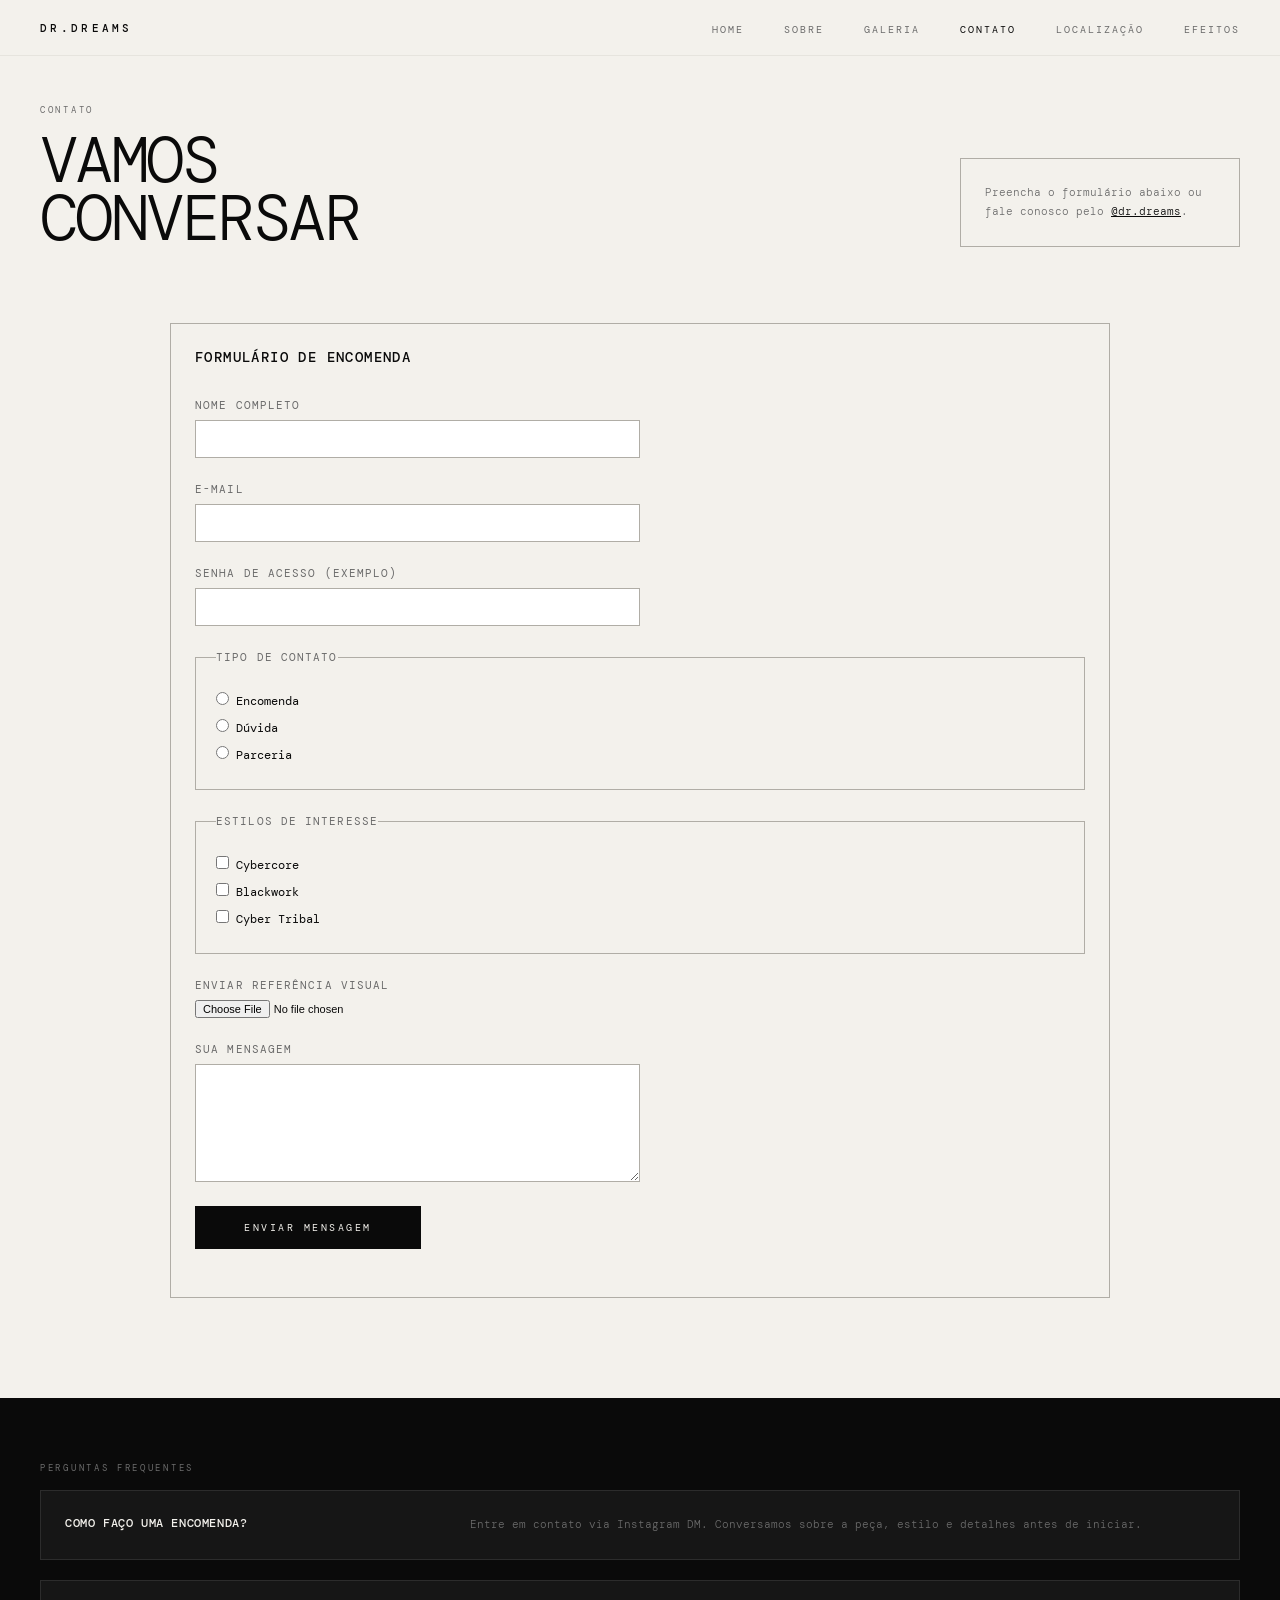
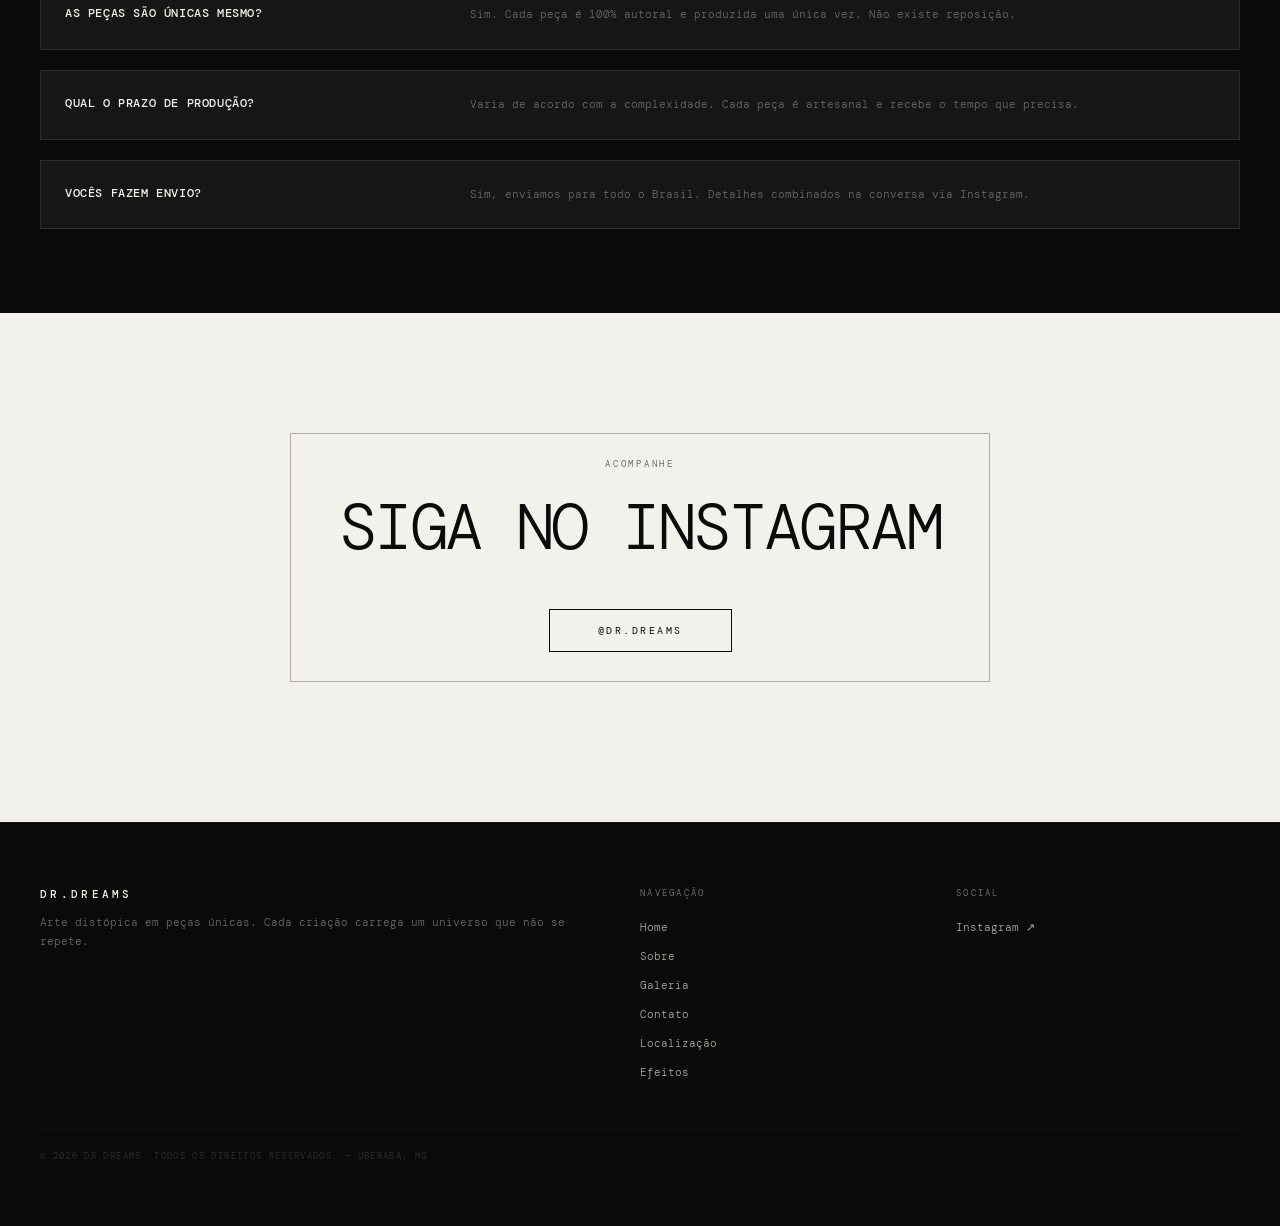
==== contato.html @ 833ba6d3 "Publica site Dr.Dreams com paginas HTML, formulario, conteudo externo e efeitos visuais." ====
<!DOCTYPE html>
<html lang="pt-BR">

  <head>
    <meta charset="UTF-8" />
    <meta name="viewport" content="width=device-width, initial-scale=1.0" />
    <meta name="description" content="Formulário de contato da Dr.Dreams para encomendas e dúvidas." />
    <meta name="author" content="Dr.Dreams" />
    <title>Dr.Dreams — Contato</title>
    <link rel="stylesheet" href="style.css" />
  </head>

  <body>

    <!-- Cabeçalho com menu de navegação -->
    <header>
      <nav class="navbar">
        <a href="index.html" class="nav-logo">Dr.Dreams</a>
        <ul class="nav-links">
          <li><a href="index.html" class="nav-link">Home</a></li>
          <li><a href="sobre.html" class="nav-link">Sobre</a></li>
          <li><a href="galeria.html" class="nav-link">Galeria</a></li>
          <li><a href="contato.html" class="nav-link active">Contato</a></li>
          <li><a href="localizacao.html" class="nav-link">Localização</a></li>
          <li><a href="efeitos.html" class="nav-link">Efeitos</a></li>
        </ul>
      </nav>
    </header>

    <main class="pagina-contato">

      <!-- Título da página -->
      <section class="secao-titulo">
        <div class="titulo-principal">
          <p class="section-tag">Contato</p>
          <h1 class="titulo-grande">Vamos<br />conversar</h1>
        </div>
        <div class="caixa caixa-clara texto-intro">
          <p>Preencha o formulário abaixo ou fale conosco pelo <a href="https://instagram.com/dr.dreams" target="_blank">@dr.dreams</a>.</p>
        </div>
      </section>

      <!-- Formulário de contato -->
      <section class="secao-formulario">
        <div class="conteudo-formulario caixa caixa-clara">

          <h2 class="titulo-formulario">Formulário de Encomenda</h2>

          <!-- action = página que recebe os dados | method = post envia de forma segura -->
          <form id="formulario-contato" action="#" method="post">

            <!-- Campo de texto: nome -->
            <div class="grupo-campo">
              <label for="nome">Nome completo</label>
              <input type="text" id="nome" name="nome" class="input-padrao" />
            </div>

            <!-- Campo de texto: e-mail -->
            <div class="grupo-campo">
              <label for="email">E-mail</label>
              <input type="text" id="email" name="email" class="input-padrao" />
            </div>

            <!-- Campo de senha: caracteres ficam ocultos -->
            <div class="grupo-campo">
              <label for="senha">Senha de acesso (exemplo)</label>
              <input type="password" id="senha" name="senha" class="input-padrao" />
            </div>

            <!-- Botões de rádio: só uma opção por vez (mesmo name) -->
            <fieldset class="grupo-campo">
              <legend>Tipo de contato</legend>

              <label for="tipo-encomenda">
                <input type="radio" id="tipo-encomenda" name="tipo-contato" value="encomenda" />
                Encomenda
              </label>

              <label for="tipo-duvida">
                <input type="radio" id="tipo-duvida" name="tipo-contato" value="duvida" />
                Dúvida
              </label>

              <label for="tipo-parceria">
                <input type="radio" id="tipo-parceria" name="tipo-contato" value="parceria" />
                Parceria
              </label>
            </fieldset>

            <!-- Checkboxes: pode marcar mais de uma -->
            <fieldset class="grupo-campo">
              <legend>Estilos de interesse</legend>

              <label for="estilo-cybercore">
                <input type="checkbox" id="estilo-cybercore" name="estilo" value="cybercore" />
                Cybercore
              </label>

              <label for="estilo-blackwork">
                <input type="checkbox" id="estilo-blackwork" name="estilo" value="blackwork" />
                Blackwork
              </label>

              <label for="estilo-tribal">
                <input type="checkbox" id="estilo-tribal" name="estilo" value="tribal" />
                Cyber Tribal
              </label>
            </fieldset>

            <!-- Upload de arquivo -->
            <div class="grupo-campo">
              <label for="referencia">Enviar referência visual</label>
              <input type="file" id="referencia" name="referencia" />
            </div>

            <!-- Área de texto para mensagens longas -->
            <div class="grupo-campo">
              <label for="mensagem">Sua mensagem</label>
              <textarea id="mensagem" name="mensagem" class="input-padrao" rows="6" cols="50"></textarea>
            </div>

            <!-- Botão que envia o formulário -->
            <div class="grupo-campo">
              <input type="submit" value="Enviar mensagem" class="botao-enviar" />
            </div>

          </form>

        </div>
      </section>

      <!-- Perguntas frequentes -->
      <section class="secao-faq">
        <p class="section-tag">Perguntas Frequentes</p>

        <article class="caixa caixa-escura item-faq">
          <h2 class="faq-pergunta">Como faço uma encomenda?</h2>
          <p class="faq-resposta">Entre em contato via Instagram DM. Conversamos sobre a peça, estilo e detalhes antes de iniciar.</p>
        </article>

        <article class="caixa caixa-escura item-faq">
          <h2 class="faq-pergunta">As peças são únicas mesmo?</h2>
          <p class="faq-resposta">Sim. Cada peça é 100% autoral e produzida uma única vez. Não existe reposição.</p>
        </article>

        <article class="caixa caixa-escura item-faq">
          <h2 class="faq-pergunta">Qual o prazo de produção?</h2>
          <p class="faq-resposta">Varia de acordo com a complexidade. Cada peça é artesanal e recebe o tempo que precisa.</p>
        </article>

        <article class="caixa caixa-escura item-faq">
          <h2 class="faq-pergunta">Vocês fazem envio?</h2>
          <p class="faq-resposta">Sim, enviamos para todo o Brasil. Detalhes combinados na conversa via Instagram.</p>
        </article>
      </section>

      <!-- Chamada para ação -->
      <section class="cta">
        <div class="caixa caixa-clara caixa-centralizada">
          <p class="section-tag">Acompanhe</p>
          <h2 class="cta-title">Siga no Instagram</h2>
          <a href="https://instagram.com/dr.dreams" target="_blank" class="cta-btn">@dr.dreams</a>
        </div>
      </section>

    </main>

    <!-- Rodapé -->
    <footer class="footer">
      <div class="footer-brand">
        <h3 class="footer-logo">Dr.Dreams</h3>
        <p class="footer-desc">Arte distópica em peças únicas. Cada criação carrega um universo que não se repete.</p>
      </div>

      <nav class="footer-nav">
        <p class="footer-label">Navegação</p>
        <ul class="footer-links">
          <li><a href="index.html">Home</a></li>
          <li><a href="sobre.html">Sobre</a></li>
          <li><a href="galeria.html">Galeria</a></li>
          <li><a href="contato.html">Contato</a></li>
          <li><a href="localizacao.html">Localização</a></li>
          <li><a href="efeitos.html">Efeitos</a></li>
        </ul>
      </nav>

      <div class="footer-social">
        <p class="footer-label">Social</p>
        <a href="https://instagram.com/dr.dreams" target="_blank" class="footer-ig">Instagram ↗</a>
      </div>

      <p class="footer-copy">© 2026 Dr.Dreams. Todos os direitos reservados. — Uberaba, MG</p>
    </footer>

  </body>

</html>
---- style.css ----
/* ── Fonte ── */
@import url('https://fonts.googleapis.com/css2?family=DM+Mono:ital,wght@0,300;0,400;0,500;1,300&display=swap');

/* ── Variáveis ── */
:root {
  --black:      #0A0A0A;
  --dark:       #161616;
  --gray-dark:  #2C2C2C;
  --gray:       #6B6B6B;
  --gray-light: #B0ADA6;
  --offwhite:   #F3F1EC;
  --green:      #3DFF12;
}

/* ── Reset ── */
* {
  margin: 0;
  padding: 0;
  box-sizing: border-box;
}

html {
  scroll-behavior: smooth;
}

body {
  font-family: 'DM Mono', monospace;
  background-color: var(--offwhite);
  color: var(--black);
}

/* ── Caixas (modelo de caixa do CSS) ── */
/* Cada caixa tem: conteúdo + padding (espaço interno) + border (borda) + margin (espaço externo) */

.caixa {
  border: 1px solid #B0ADA6;
  padding: 24px;
  margin-bottom: 20px;
}

.caixa-clara {
  background-color: #F3F1EC;
  border: 1px solid #B0ADA6;
  padding: 24px;
  margin-bottom: 20px;
}

.caixa-escura {
  background-color: #161616;
  border: 1px solid #2C2C2C;
  padding: 24px;
  margin-bottom: 20px;
}

.caixa-preta {
  background-color: #0A0A0A;
  border: 1px solid #2C2C2C;
  padding: 24px;
  margin-bottom: 20px;
}

.caixa-centralizada {
  max-width: 700px;
  margin-left: auto;
  margin-right: auto;
}

.caixa-linha {
  display: flex;
  flex-wrap: wrap;
  gap: 20px;
}

.caixa-linha .caixa,
.caixa-linha .caixa-clara,
.caixa-linha .caixa-escura,
.caixa-linha .caixa-preta {
  flex: 1;
  min-width: 200px;
  margin-bottom: 0;
}

/* ── Navbar ── */
.navbar {
  position: fixed;
  top: 0;
  left: 0;
  right: 0;
  z-index: 100;
  height: 56px;
  background-color: var(--offwhite);
  border-bottom: 1px solid rgba(176, 173, 166, 0.2);
  display: flex;
  align-items: center;
  justify-content: space-between;
  padding: 0 40px;
}

.nav-logo {
  font-size: 11px;
  font-weight: 500;
  letter-spacing: 0.3em;
  text-transform: uppercase;
  color: var(--black);
  text-decoration: none;
}

.nav-links {
  list-style: none;
  display: flex;
  gap: 40px;
}

.nav-link {
  font-size: 10px;
  letter-spacing: 0.2em;
  text-transform: uppercase;
  color: var(--gray);
  text-decoration: none;
  transition: color 0.3s;
}

.nav-link:hover,
.nav-link.active {
  color: var(--black);
}

/* Menu dropdown — submenu escondido até passar o mouse */
.item-menu {
  position: relative;
}

.submenu {
  display: none;
  position: absolute;
  top: 100%;
  left: 0;
  list-style: none;
  min-width: 160px;
  background-color: #F3F1EC;
  border: 1px solid #B0ADA6;
  padding: 8px 0;
  margin-top: 12px;
  box-shadow: 4px 8px 16px rgba(10, 10, 10, 0.15);
}

.submenu a {
  display: block;
  padding: 10px 20px;
  font-size: 9px;
  letter-spacing: 0.15em;
  text-transform: uppercase;
  color: #6B6B6B;
  text-decoration: none;
  transition: color 0.3s, background-color 0.3s;
}

.submenu a:hover {
  color: #0A0A0A;
  background-color: rgba(61, 255, 18, 0.1);
}

.item-menu:hover .submenu {
  display: block;
}

.nav-toggle {
  display: none;
  flex-direction: column;
  gap: 5px;
  background: none;
  border: none;
  cursor: pointer;
  width: 20px;
}

.nav-toggle span {
  display: block;
  height: 1px;
  background-color: var(--black);
}

/* ── Hero ── */
.hero {
  min-height: 100vh;
  padding-top: 56px;
  background-color: var(--black);
  display: grid;
  grid-template-columns: 7fr 5fr;
}

.hero-content {
  display: flex;
  flex-direction: column;
  justify-content: flex-end;
  padding: 60px 40px;
}

.section-tag {
  font-size: 9px;
  letter-spacing: 0.3em;
  text-transform: uppercase;
  color: var(--gray);
  margin-bottom: 16px;
}

.hero-title {
  font-size: clamp(4rem, 12vw, 11rem);
  font-weight: 300;
  line-height: 0.85;
  letter-spacing: -0.05em;
  text-transform: uppercase;
  color: var(--offwhite);
}

.hero-title span {
  display: inline-block;
  margin-left: 0.15em;
}

.hero-sub {
  font-size: 11px;
  font-weight: 300;
  letter-spacing: 0.1em;
  color: var(--gray-light);
  line-height: 1.8;
  margin-top: 24px;
}

.hero-logo {
  border-left: 1px solid rgba(44, 44, 44, 0.2);
  display: flex;
  align-items: center;
  justify-content: center;
  padding: 40px;
}

.caixa-logo-hero {
  margin-bottom: 0;
  display: flex;
  align-items: center;
  justify-content: center;
  width: 100%;
  max-width: 280px;
  min-height: 280px;
}

.hero-content .caixa-escura {
  margin-bottom: 0;
}

.hero-content .section-tag {
  color: var(--gray);
}

.logo-circle {
  width: 160px;
  height: 160px;
  border: 1px solid rgba(44, 44, 44, 0.4);
  border-radius: 50%;
  display: flex;
  align-items: center;
  justify-content: center;
  font-size: 8px;
  letter-spacing: 0.3em;
  text-transform: uppercase;
  color: var(--gray);
}

/* ── Manifesto ── */
.manifesto {
  background-color: var(--offwhite);
  padding: 120px 40px;
  text-align: center;
}

.manifesto-quote {
  font-size: clamp(1.2rem, 2.5vw, 2rem);
  font-weight: 300;
  font-style: italic;
  color: var(--black);
  line-height: 1.6;
  letter-spacing: -0.01em;
  max-width: 700px;
  margin: 0 auto;
}

.caixa .manifesto-quote {
  margin: 0;
}

/* ── Preview ── */
.preview {
  background-color: var(--black);
  padding: 120px 40px;
  display: grid;
  grid-template-columns: repeat(3, 1fr);
  gap: 1px;
  background-image: linear-gradient(var(--gray-dark), var(--gray-dark));
  background-size: 1px 100%;
  background-repeat: no-repeat;
  background-position: center;
}

.preview-card {
  background-color: var(--black);
  padding: 40px 32px;
  min-height: 320px;
  display: flex;
  flex-direction: column;
  justify-content: space-between;
  transition: background-color 0.5s;
}

.preview-card:hover {
  background-color: var(--dark);
}

.card-num {
  font-size: 9px;
  letter-spacing: 0.3em;
  text-transform: uppercase;
  color: var(--gray);
}

.card-body {
  margin-top: auto;
}

.card-title {
  font-size: 16px;
  font-weight: 300;
  letter-spacing: 0.05em;
  text-transform: uppercase;
  color: var(--offwhite);
  margin-bottom: 8px;
}

.card-desc {
  font-size: 11px;
  font-weight: 300;
  color: var(--gray);
  line-height: 1.8;
}

.card-cta {
  display: inline-block;
  margin-top: 20px;
  font-size: 9px;
  letter-spacing: 0.2em;
  text-transform: uppercase;
  color: var(--gray);
  text-decoration: none;
  transition: color 0.3s;
}

.preview-card:hover .card-cta {
  color: var(--green);
}

/* ── CTA ── */
.cta {
  background-color: var(--offwhite);
  padding: 120px 40px;
  text-align: center;
}

.cta-title {
  font-size: clamp(2rem, 5vw, 4rem);
  font-weight: 300;
  letter-spacing: -0.04em;
  text-transform: uppercase;
  color: var(--black);
  margin-top: 8px;
  margin-bottom: 40px;
}

.cta-btn {
  display: inline-block;
  border: 1px solid var(--black);
  font-family: 'DM Mono', monospace;
  font-size: 10px;
  letter-spacing: 0.25em;
  text-transform: uppercase;
  padding: 14px 48px;
  color: var(--black);
  text-decoration: none;
  position: relative;
  overflow: hidden;
  z-index: 1;
  transition: color 0.4s;
}

.cta-btn::before {
  content: '';
  position: absolute;
  top: 0;
  left: 0;
  width: 0;
  height: 100%;
  background-color: var(--green);
  transition: width 0.4s ease;
  z-index: -1;
}

.cta-btn:hover::before {
  width: 100%;
}

/* ── Footer ── */
.footer {
  background-color: var(--black);
  border-top: 1px solid rgba(44, 44, 44, 0.3);
  padding: 64px 40px;
  display: grid;
  grid-template-columns: 2fr 1fr 1fr;
  gap: 32px;
}

.footer-logo {
  font-size: 11px;
  font-weight: 500;
  letter-spacing: 0.3em;
  text-transform: uppercase;
  color: var(--offwhite);
  margin-bottom: 12px;
}

.footer-desc {
  font-size: 11px;
  font-weight: 300;
  color: var(--gray);
  line-height: 1.7;
}

.footer-label {
  font-size: 9px;
  letter-spacing: 0.25em;
  text-transform: uppercase;
  color: var(--gray);
  margin-bottom: 16px;
}

.footer-links {
  list-style: none;
  display: flex;
  flex-direction: column;
  gap: 8px;
}

.footer-links a {
  font-size: 11px;
  font-weight: 300;
  color: var(--gray-light);
  text-decoration: none;
  transition: color 0.3s;
}

.footer-links a:hover {
  color: var(--offwhite);
}

.footer-ig {
  font-size: 11px;
  font-weight: 300;
  color: var(--gray-light);
  text-decoration: none;
  transition: color 0.3s;
}

.footer-ig:hover {
  color: var(--green);
}

.footer-copy {
  grid-column: 1 / -1;
  font-size: 9px;
  letter-spacing: 0.15em;
  text-transform: uppercase;
  color: var(--gray-dark);
  border-top: 1px solid rgba(44, 44, 44, 0.3);
  padding-top: 20px;
  margin-top: 16px;
}

/* ── Páginas internas (Sobre, Galeria, Contato) ── */
main {
  padding-top: 56px;
}

.hero {
  margin-top: -56px;
}

/* Sobre */
.pagina-sobre {
  background-color: var(--offwhite);
}

.secao-titulo {
  display: flex;
  justify-content: space-between;
  align-items: flex-end;
  gap: 24px;
  padding: 48px 40px 36px;
}

.titulo-grande {
  font-size: clamp(2.5rem, 6vw, 4rem);
  font-weight: 300;
  line-height: 0.9;
  letter-spacing: -0.04em;
  text-transform: uppercase;
  color: var(--black);
}

.texto-intro {
  font-size: 11px;
  font-weight: 300;
  color: var(--gray);
  line-height: 1.8;
  max-width: 280px;
  margin-bottom: 0;
}

.texto-intro p {
  margin: 0;
}

.linha-divisoria {
  height: 1px;
  background-color: rgba(176, 173, 166, 0.3);
  margin: 0 40px;
}

.secao-origem {
  display: flex;
  gap: 40px;
  padding: 64px 40px;
}

.caixa-logo {
  flex: 1;
  min-height: 400px;
  display: flex;
  align-items: center;
  justify-content: center;
  margin-bottom: 0;
}

.lista-origem {
  flex: 1.4;
}

.item-origem {
  display: flex;
  flex-direction: column;
  gap: 8px;
}

.item-titulo {
  font-size: 8px;
  letter-spacing: 0.25em;
  text-transform: uppercase;
  color: var(--gray);
  min-width: 100px;
  font-weight: 400;
}

.item-texto {
  font-size: 12px;
  font-weight: 300;
  color: var(--gray);
  line-height: 1.8;
}

.secao-principios {
  background-color: var(--black);
  padding: 64px 40px;
}

.lista-principios {
  display: flex;
  flex-wrap: wrap;
  gap: 20px;
  margin-top: 16px;
}

.card-principio {
  flex: 1;
  margin-bottom: 0;
}

.card-titulo-principio {
  font-size: 13px;
  font-weight: 500;
  letter-spacing: 0.1em;
  text-transform: uppercase;
  color: var(--offwhite);
  margin-bottom: 10px;
}

.secao-manifesto-sobre {
  display: flex;
  gap: 24px;
  padding: 64px 40px;
  background-color: var(--offwhite);
}

.manifesto-lado-esquerdo {
  flex: 1;
}

.manifesto-lado-direito {
  flex: 2;
}

.linha-verde {
  width: 28px;
  height: 1px;
  background-color: rgba(61, 255, 18, 0.4);
  margin-top: 8px;
}

.lista-manifesto {
  list-style: none;
  margin-top: 20px;
  display: flex;
  flex-direction: column;
  gap: 12px;
}

.lista-manifesto li {
  font-size: 11px;
  font-weight: 300;
  color: var(--gray);
  line-height: 1.8;
  border-left: 3px solid #3DFF12;
}

/* Galeria */
.fundo-escuro {
  background-color: var(--black);
  color: var(--offwhite);
}

.pagina-galeria .section-tag {
  color: var(--gray);
}

.secao-titulo-galeria {
  display: flex;
  justify-content: space-between;
  align-items: flex-end;
  padding: 64px 40px 40px;
}

.titulo-galeria {
  font-size: clamp(3rem, 10vw, 6rem);
  font-weight: 300;
  line-height: 0.85;
  letter-spacing: -0.05em;
  text-transform: uppercase;
  color: var(--offwhite);
}

.texto-intro-galeria {
  font-size: 11px;
  font-weight: 300;
  color: var(--gray);
  line-height: 1.8;
  max-width: 240px;
  margin-bottom: 0;
}

.texto-intro-galeria p {
  margin: 0;
}

.secao-filtros {
  display: flex;
  flex-wrap: wrap;
  gap: 24px;
  align-items: center;
  margin: 0 40px 20px;
}

.filtro-ativo,
.filtro {
  font-size: 8px;
  letter-spacing: 0.2em;
  text-transform: uppercase;
}

.filtro-ativo {
  color: var(--offwhite);
}

.filtro {
  color: var(--gray);
}

.contador-pecas {
  margin-left: auto;
  font-size: 8px;
  letter-spacing: 0.15em;
  color: var(--gray);
}

.secao-grade {
  display: flex;
  flex-wrap: wrap;
  gap: 6px;
  padding: 12px 40px 64px;
}

.peca {
  flex: 1 1 calc(33% - 6px);
  min-height: 200px;
  display: flex;
  flex-direction: column;
  justify-content: flex-end;
  position: relative;
  margin-bottom: 0;
}

.peca-grande {
  flex: 1 1 calc(66% - 6px);
  min-height: 300px;
  padding: 20px;
}

.peca-num {
  position: absolute;
  top: 14px;
  right: 14px;
  font-size: 8px;
  letter-spacing: 0.3em;
  color: var(--gray);
}

.peca-info {
  display: flex;
  justify-content: space-between;
  align-items: flex-end;
  width: 100%;
}

.peca-nome {
  font-size: 12px;
  font-weight: 500;
  letter-spacing: 0.1em;
  text-transform: uppercase;
  color: var(--offwhite);
}

.peca-tipo {
  font-size: 8px;
  text-transform: uppercase;
  color: var(--gray);
}

.secao-universo {
  border-top: 1px solid rgba(44, 44, 44, 0.2);
  padding: 64px 40px;
}

.lista-universo {
  list-style: none;
  margin-top: 16px;
}

.lista-universo li {
  display: flex;
  justify-content: space-between;
  align-items: center;
}

.universo-nome {
  font-size: 18px;
  font-weight: 300;
  letter-spacing: 0.1em;
  text-transform: uppercase;
  color: var(--offwhite);
}

.universo-num {
  font-size: 8px;
  color: var(--gray);
}

/* Contato */
.pagina-contato {
  background-color: var(--offwhite);
}

.secao-contato-principal {
  display: flex;
  gap: 40px;
  padding: 64px 40px;
}

.contato-info {
  flex: 1;
  display: flex;
  flex-direction: column;
  gap: 28px;
}

.bloco-info {
  margin-top: 0;
}

.info-label {
  font-size: 8px;
  letter-spacing: 0.25em;
  text-transform: uppercase;
  color: var(--gray);
  margin-bottom: 6px;
}

.info-destaque {
  font-size: 18px;
  font-weight: 300;
  letter-spacing: 0.05em;
  color: var(--black);
  text-decoration: none;
  transition: color 0.3s;
}

.info-destaque:hover {
  color: var(--green);
}

.info-texto,
.info-texto-escuro {
  font-size: 11px;
  font-weight: 300;
  line-height: 1.8;
  margin-top: 6px;
}

.info-texto {
  color: var(--gray);
  max-width: 260px;
}

.info-texto-escuro {
  color: var(--black);
}

.contato-detalhes .bloco-info {
  flex: 1;
}

.painel-visual {
  flex: 1.4;
  min-height: 400px;
  display: flex;
  flex-direction: column;
  align-items: center;
  justify-content: center;
  gap: 16px;
  margin-bottom: 0;
}

.painel-frase {
  font-size: 9px;
  letter-spacing: 0.25em;
  text-transform: uppercase;
  color: var(--gray);
}

.secao-faq {
  background-color: var(--black);
  padding: 64px 40px;
}

.secao-faq .section-tag {
  color: var(--gray);
}

.item-faq {
  display: flex;
  gap: 32px;
}

.faq-pergunta {
  flex: 1;
  font-size: 12px;
  font-weight: 500;
  letter-spacing: 0.05em;
  text-transform: uppercase;
  color: var(--offwhite);
}

.faq-resposta {
  flex: 2;
  font-size: 11px;
  font-weight: 300;
  color: var(--gray);
  line-height: 1.8;
}

/* ── Formulário de contato ── */
.secao-formulario {
  padding: 40px 20px 80px;
}

/* Largura fixa centralizada, como no material da disciplina */
.conteudo-formulario {
  max-width: 940px;
  margin-left: auto;
  margin-right: auto;
}

.titulo-formulario {
  font-size: 14px;
  font-weight: 500;
  letter-spacing: 0.1em;
  text-transform: uppercase;
  margin-bottom: 32px;
}

/* Labels e inputs em bloco — cada um ocupa a linha inteira */
.grupo-campo {
  margin-bottom: 24px;
}

.grupo-campo label,
.grupo-campo legend {
  display: block;
  font-size: 11px;
  letter-spacing: 0.1em;
  text-transform: uppercase;
  color: #6B6B6B;
  margin-bottom: 8px;
}

/* Estilo só para texto e textarea — não afeta rádio, checkbox e file */
.input-padrao {
  display: block;
  width: 50%;
  padding: 10px 12px;
  font-family: 'DM Mono', monospace;
  font-size: 12px;
  border: 1px solid #B0ADA6;
  background-color: #FFFFFF;
  color: #0A0A0A;
}

/* Fieldset agrupa rádio e checkbox */
fieldset.grupo-campo {
  border: 1px solid #B0ADA6;
  padding: 16px 20px;
}

fieldset.grupo-campo legend {
  font-size: 11px;
  letter-spacing: 0.1em;
  text-transform: uppercase;
  color: #6B6B6B;
  margin-bottom: 12px;
}

fieldset.grupo-campo label {
  display: block;
  text-transform: none;
  letter-spacing: normal;
  font-size: 12px;
  color: #0A0A0A;
  margin-bottom: 10px;
}

/* Input de arquivo em bloco, sem a classe input-padrao */
.grupo-campo input[type="file"] {
  display: block;
  font-size: 11px;
}

/* Botão de envio com estilo próprio */
.botao-enviar {
  display: block;
  padding: 14px 48px;
  font-family: 'DM Mono', monospace;
  font-size: 10px;
  letter-spacing: 0.25em;
  text-transform: uppercase;
  background-color: #0A0A0A;
  color: #F3F1EC;
  border: 1px solid #0A0A0A;
  cursor: pointer;
  transition: background-color 0.3s;
}

.botao-enviar:hover {
  background-color: #3DFF12;
  color: #0A0A0A;
}

.texto-intro a {
  color: #0A0A0A;
}

/* ── Página de conteúdo externo (Localização) ── */

/* Tamanho base em px — os em se calculam a partir daqui */
.pagina-externo {
  font-size: 16px;
  background-color: #F3F1EC;
}

/* Gradiente linear: transição de cores em linha */
.secao-hero-externo {
  padding: 3em 2.5em 2.5em;
  text-align: center;
  background: linear-gradient(45deg, #0A0A0A, #2C2C2C, #0A0A0A);
}

.secao-hero-externo .section-tag {
  color: #B0ADA6;
}

.titulo-externo {
  font-size: 3em;
  font-weight: 300;
  letter-spacing: -0.04em;
  text-transform: uppercase;
  color: #F3F1EC;
  margin-bottom: 0.5em;
}

.texto-externo {
  font-size: 0.85em;
  color: #B0ADA6;
  letter-spacing: 0.1em;
}

.secao-apresentacao {
  padding: 2.5em 1.25em;
}

.subtitulo-externo {
  font-size: 1.25em;
  font-weight: 500;
  letter-spacing: 0.1em;
  text-transform: uppercase;
  margin-bottom: 1em;
}

.paragrafo-externo {
  font-size: 0.9em;
  line-height: 1.8;
  color: #6B6B6B;
  margin-bottom: 1em;
}

/* Float: logo sai do fluxo normal e o texto contorna */
.logo-flutuante {
  float: left;
  width: 7em;
  height: 7em;
  margin: 0 1.5em 1em 0;
}

.caixa-flutuante {
  margin-bottom: 0;
}

/* Clear: limpa a flutuação para não afetar as seções abaixo */
.limpar {
  clear: both;
}

/* Gradiente radial: cores irradiam do centro */
.secao-mapa {
  padding: 2.5em 1.25em;
  background: linear-gradient(180deg, #F3F1EC, #E8E5DE);
}

.secao-video {
  padding: 2.5em 1.25em 4em;
  background: radial-gradient(circle at center, #2C2C2C, #0A0A0A);
}

.secao-video .subtitulo-externo,
.secao-video .paragrafo-externo {
  color: #F3F1EC;
}

.secao-video .paragrafo-externo {
  color: #B0ADA6;
}

/* calc(): largura e altura proporcionais e responsivas */
.iframe-externo {
  display: block;
  width: calc(100% - 2em);
  max-width: calc(940px - 2em);
  margin: 1.5em auto 0;
  border: 1px solid #2C2C2C;
}

.iframe-mapa {
  height: calc(250px + 10vw);
  max-height: 450px;
}

.iframe-video {
  height: calc((100vw - 4em) * 0.5625);
  max-height: 400px;
}

/* ── Página de Efeitos (opacidade e sombra) ── */

.pagina-efeitos {
  background-color: #F3F1EC;
}

.secao-titulo-efeitos {
  padding: 48px 40px 32px;
  text-align: center;
  background-color: #0A0A0A;
}

.secao-titulo-efeitos .section-tag {
  color: #B0ADA6;
}

/* text-shadow: sombra no texto */
.titulo-com-sombra {
  font-size: clamp(2rem, 6vw, 3.5rem);
  font-weight: 300;
  letter-spacing: 0.1em;
  text-transform: uppercase;
  color: #F3F1EC;
  text-shadow: 2px 4px 12px rgba(0, 0, 0, 0.8), 0 0 24px rgba(61, 255, 18, 0.3);
  margin: 16px 0;
}

.texto-efeitos {
  font-size: 11px;
  font-weight: 300;
  color: #6B6B6B;
  line-height: 1.8;
  margin-bottom: 24px;
}

.secao-titulo-efeitos .texto-efeitos {
  color: #B0ADA6;
  margin-bottom: 0;
}

.subtitulo-efeitos {
  font-size: 14px;
  font-weight: 500;
  letter-spacing: 0.1em;
  text-transform: uppercase;
  margin-bottom: 8px;
}

.subtitulo-claro {
  color: #F3F1EC;
}

.secao-opacidade,
.secao-filtros-css {
  padding: 48px 20px;
}

.secao-sombras {
  padding: 48px 20px;
  background-color: #0A0A0A;
}

/* Opacity + transition no hover */
.lista-pecas-opacas {
  display: flex;
  flex-wrap: wrap;
  gap: 20px;
}

.peca-opaca {
  flex: 1;
  min-width: 200px;
  background-color: #161616;
  border: 1px solid #2C2C2C;
  opacity: 0.6;
  transition: opacity 400ms;
  margin-bottom: 0;
}

.peca-opaca:hover {
  opacity: 1;
}

/* RGBA: transparência só na cor de fundo, não no texto */
.peca-rgba {
  background-color: rgba(61, 255, 18, 0.15);
  opacity: 1;
}

.peca-rgba:hover {
  background-color: rgba(61, 255, 18, 0.35);
}

.peca-opaca-num {
  font-size: 9px;
  letter-spacing: 0.3em;
  color: #6B6B6B;
  margin-bottom: 12px;
}

.peca-opaca-nome {
  font-size: 13px;
  font-weight: 500;
  letter-spacing: 0.1em;
  text-transform: uppercase;
  color: #F3F1EC;
  margin-bottom: 8px;
}

.peca-opaca-desc {
  font-size: 10px;
  color: #B0ADA6;
  line-height: 1.6;
}

/* box-shadow: externa, interna (inset) e múltipla */
.lista-sombras {
  display: flex;
  flex-wrap: wrap;
  gap: 24px;
}

.caixa-sombra-externa,
.caixa-sombra-interna,
.caixa-sombra-multipla {
  flex: 1;
  min-width: 220px;
  background-color: #F3F1EC;
  margin-bottom: 0;
}

.caixa-sombra-externa {
  box-shadow: 8px 12px 20px rgba(10, 10, 10, 0.35);
}

.caixa-sombra-interna {
  box-shadow: inset 0 4px 12px rgba(10, 10, 10, 0.4);
}

.caixa-sombra-multipla {
  box-shadow:
    4px 4px 0 rgba(61, 255, 18, 0.4),
    8px 12px 24px rgba(10, 10, 10, 0.25);
}

.nome-sombra {
  font-size: 12px;
  font-weight: 500;
  letter-spacing: 0.1em;
  text-transform: uppercase;
  margin-bottom: 8px;
}

.secao-sombras .texto-efeitos {
  color: #B0ADA6;
}

/* filter: efeitos nas "imagens" de demonstração */
.lista-filtros {
  display: flex;
  flex-wrap: wrap;
  gap: 20px;
}

.imagem-demo {
  flex: 1;
  min-width: 140px;
  height: 160px;
  display: flex;
  align-items: center;
  justify-content: center;
  background: linear-gradient(135deg, #0A0A0A, #2C2C2C);
  border: 1px solid #2C2C2C;
  color: #F3F1EC;
  font-size: 10px;
  letter-spacing: 0.15em;
  text-transform: uppercase;
  transition: filter 400ms;
}

.filtro-blur:hover {
  filter: blur(3px);
}

.filtro-cinza:hover {
  filter: grayscale(100%);
}

.filtro-brilho:hover {
  filter: brightness(1.5);
}

.filtro-combinado:hover {
  filter: contrast(1.2) saturate(1.5) hue-rotate(90deg);
}

/* ── Responsivo ── */
@media (max-width: 768px) {
  .navbar {
    padding: 0 20px;
  }

  .nav-links {
    gap: 16px;
  }

  .nav-link {
    font-size: 8px;
  }

  .hero {
    grid-template-columns: 1fr;
  }

  .hero-logo {
    border-left: none;
    border-top: 1px solid rgba(44, 44, 44, 0.2);
    padding: 40px;
    min-height: 200px;
  }

  .manifesto {
    padding: 80px 20px;
  }

  .preview {
    grid-template-columns: 1fr;
    padding: 80px 20px;
  }

  .cta {
    padding: 80px 20px;
  }

  .footer {
    grid-template-columns: 1fr;
    padding: 48px 20px;
  }

  .secao-titulo,
  .secao-titulo-galeria,
  .secao-contato-principal {
    flex-direction: column;
    align-items: flex-start;
    padding: 48px 20px;
  }

  .linha-divisoria {
    margin: 0 20px;
  }

  .secao-origem,
  .secao-manifesto-sobre {
    flex-direction: column;
    padding: 48px 20px;
  }

  .lista-principios {
    flex-direction: column;
  }

  .secao-principios,
  .secao-faq,
  .secao-universo {
    padding: 48px 20px;
  }

  .secao-filtros {
    margin-left: 20px;
    margin-right: 20px;
  }

  .secao-grade {
    padding-left: 20px;
    padding-right: 20px;
  }

  .peca,
  .peca-grande {
    flex: 1 1 100%;
  }

  .item-faq {
    flex-direction: column;
    gap: 12px;
  }

  .contato-detalhes {
    flex-direction: column;
  }

  .painel-visual {
    min-height: 280px;
    width: 100%;
  }

  .input-padrao {
    width: 100%;
  }

  .secao-formulario {
    padding: 20px 20px 48px;
  }

  .logo-flutuante {
    float: none;
    margin: 0 auto 1em;
  }

  .iframe-video {
    height: calc((100vw - 2em) * 0.5625);
  }

  .lista-pecas-opacas,
  .lista-sombras,
  .lista-filtros {
    flex-direction: column;
  }

  .submenu {
    position: static;
    margin-top: 8px;
    box-shadow: none;
  }

  .item-menu:hover .submenu {
    display: block;
  }
}
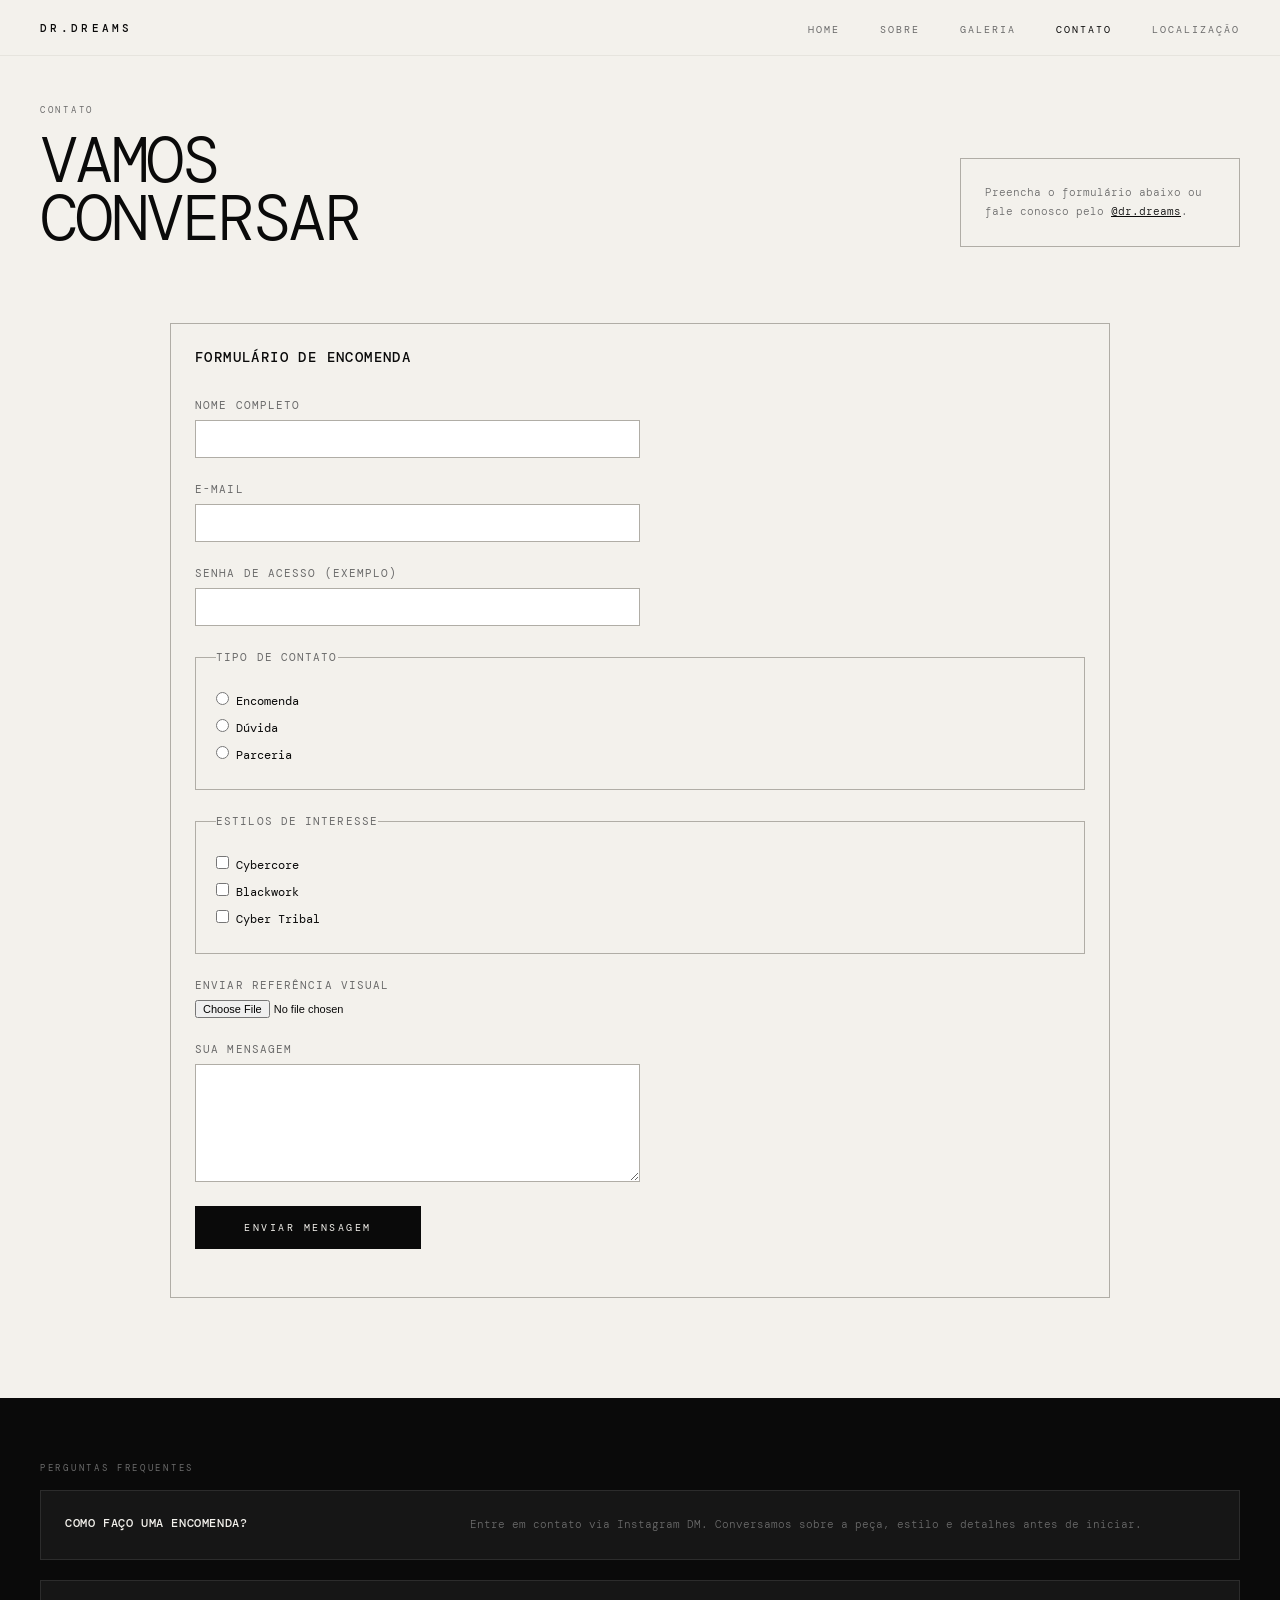
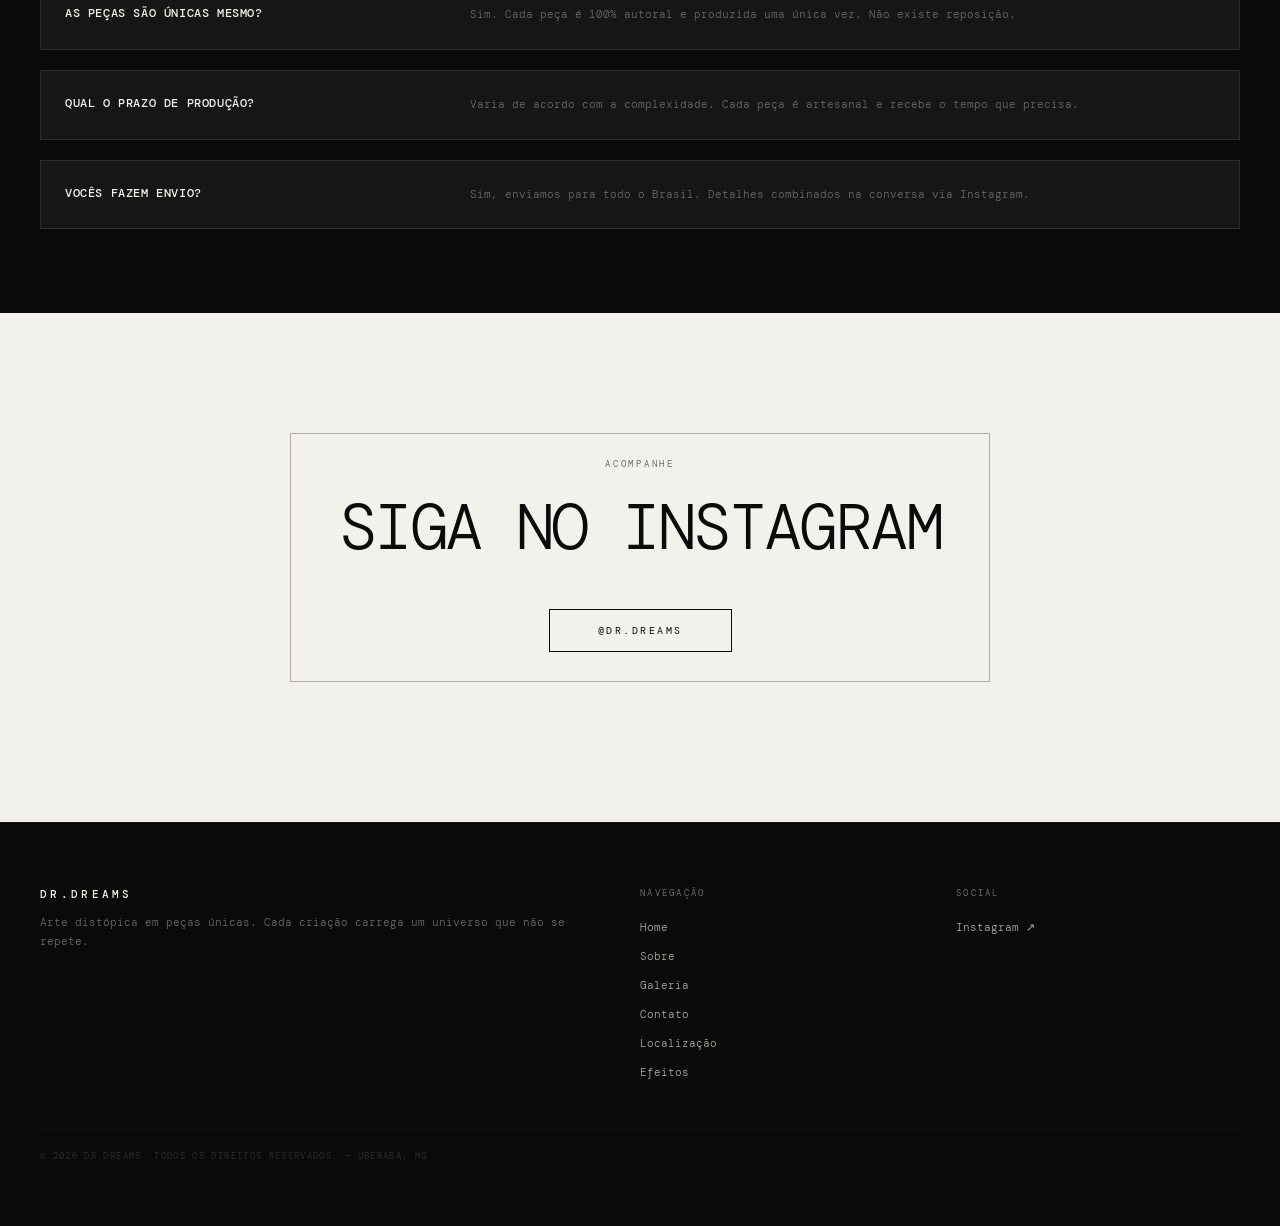
==== commit 3af14ea0: "adaptacao para o celular" ====
--- a/contato.html
+++ b/contato.html
@@ -22,7 +22,6 @@
           <li><a href="galeria.html" class="nav-link">Galeria</a></li>
           <li><a href="contato.html" class="nav-link active">Contato</a></li>
           <li><a href="localizacao.html" class="nav-link">Localização</a></li>
-          <li><a href="efeitos.html" class="nav-link">Efeitos</a></li>
         </ul>
       </nav>
     </header>
